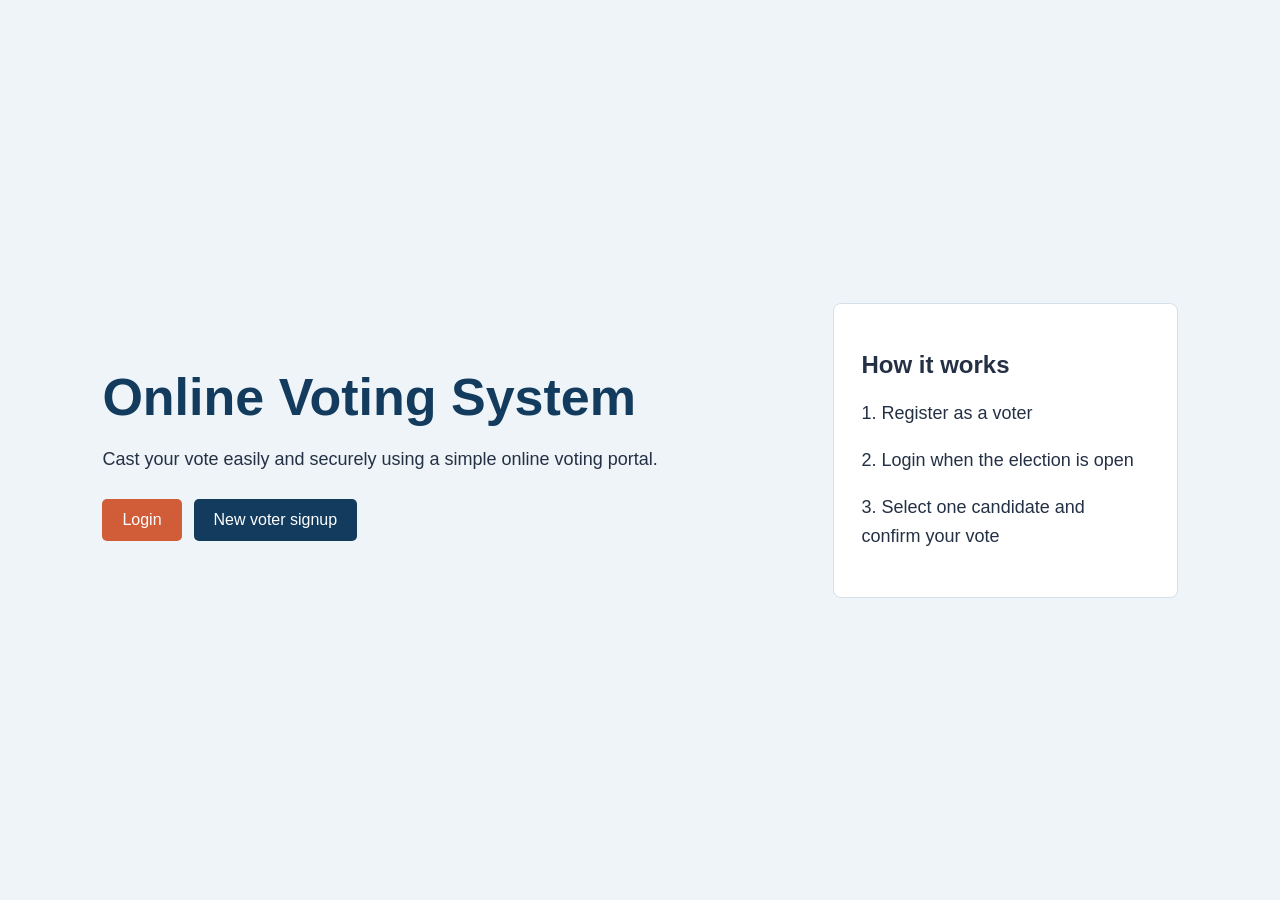
==== index.html @ b89a9908 "Remove SDC project label" ====
<!DOCTYPE html>
<html lang="en">
<head>
  <meta charset="UTF-8">
  <meta name="viewport" content="width=device-width, initial-scale=1.0">
  <title>Online Voting System</title>
  <link rel="stylesheet" href="style.css">
</head>
<body class="home-page">
  <main class="hero">
    <div class="hero-text">
      <h1>Online Voting System</h1>
      <p>Cast your vote easily and securely using a simple online voting portal.</p>
      <div class="button-row">
        <a class="button" href="login.html">Login</a>
        <a class="button secondary" href="signup.html">New voter signup</a>
      </div>
    </div>
    <div class="info-box">
      <h2>How it works</h2>
      <p>1. Register as a voter</p>
      <p>2. Login when the election is open</p>
      <p>3. Select one candidate and confirm your vote</p>
    </div>
  </main>
</body>
</html>
---- style.css ----
* {
  box-sizing: border-box;
}

body {
  margin: 0;
  font-family: Arial, sans-serif;
  color: #243044;
  background: #f4f4f4;
}

.topbar {
  display: flex;
  justify-content: space-between;
  align-items: center;
  padding: 18px 7%;
  background: #123b5d;
  color: white;
}

.topbar a {
  color: white;
  text-decoration: none;
}

.brand {
  font-size: 20px;
  font-weight: bold;
}

.hero {
  min-height: 100vh;
  display: grid;
  grid-template-columns: 2fr 1fr;
  gap: 40px;
  align-items: center;
  padding: 8%;
  background: #eef4f8;
}

.hero h1 {
  max-width: 650px;
  margin: 8px 0;
  font-size: 52px;
  color: #123b5d;
}

.hero p {
  font-size: 18px;
  line-height: 1.6;
}

.tag {
  color: #d05c38;
  font-size: 14px !important;
  font-weight: bold;
  letter-spacing: 2px;
}

.info-box, .form-card, .panel {
  background: white;
  border: 1px solid #d5e0e8;
  border-radius: 8px;
  padding: 28px;
}

.button {
  display: inline-block;
  border: 0;
  border-radius: 5px;
  padding: 12px 20px;
  background: #d05c38;
  color: white;
  font-size: 16px;
  text-decoration: none;
  cursor: pointer;
}

.button:hover {
  background: #ad4528;
}

.button.secondary {
  background: #123b5d;
}

.button-row {
  display: flex;
  gap: 12px;
  flex-wrap: wrap;
  margin-top: 25px;
}

.form-page {
  display: flex;
  justify-content: center;
  padding: 50px 20px;
}

.form-card {
  width: min(100%, 460px);
}

.form-card h1 {
  margin-top: 0;
}

label {
  display: block;
  margin-top: 15px;
  margin-bottom: 5px;
  font-weight: bold;
}

input, select {
  width: 100%;
  padding: 11px;
  border: 1px solid #b8c9d4;
  border-radius: 4px;
  font-size: 16px;
}

.form-card .button {
  width: 100%;
  margin-top: 14px;
}

.small-text {
  color: #657482;
  font-size: 14px;
}

.message {
  min-height: 20px;
  color: #b4432d;
  font-weight: bold;
}

.page-content {
  width: min(1100px, 92%);
  margin: 35px auto;
}

.page-heading {
  display: flex;
  justify-content: space-between;
  align-items: center;
  gap: 15px;
  flex-wrap: wrap;
}

.grid {
  display: grid;
  grid-template-columns: repeat(auto-fit, minmax(250px, 1fr));
  gap: 20px;
  margin-top: 25px;
}

.panel h2 {
  margin-top: 0;
  color: #123b5d;
}

.card-list {
  display: grid;
  gap: 12px;
}

.candidate-card {
  display: flex;
  justify-content: space-between;
  align-items: center;
  gap: 12px;
  padding: 15px;
  background: #f4f8fa;
  border-left: 4px solid #d05c38;
}

.candidate-card h3, .candidate-card p {
  margin: 4px 0;
}

.danger {
  background: #a93434;
  padding: 8px 12px;
  font-size: 14px;
}

.status {
  font-weight: bold;
  color: #277044;
}

.status.closed {
  color: #a93434;
}

table {
  width: 100%;
  border-collapse: collapse;
  margin-top: 12px;
}

th, td {
  text-align: left;
  padding: 10px;
  border-bottom: 1px solid #d5e0e8;
}

@media (max-width: 700px) {
  .hero {
    grid-template-columns: 1fr;
    padding: 12% 7%;
  }

  .topbar {
    padding: 15px 5%;
  }

  .candidate-card {
    align-items: flex-start;
    flex-direction: column;
  }
}
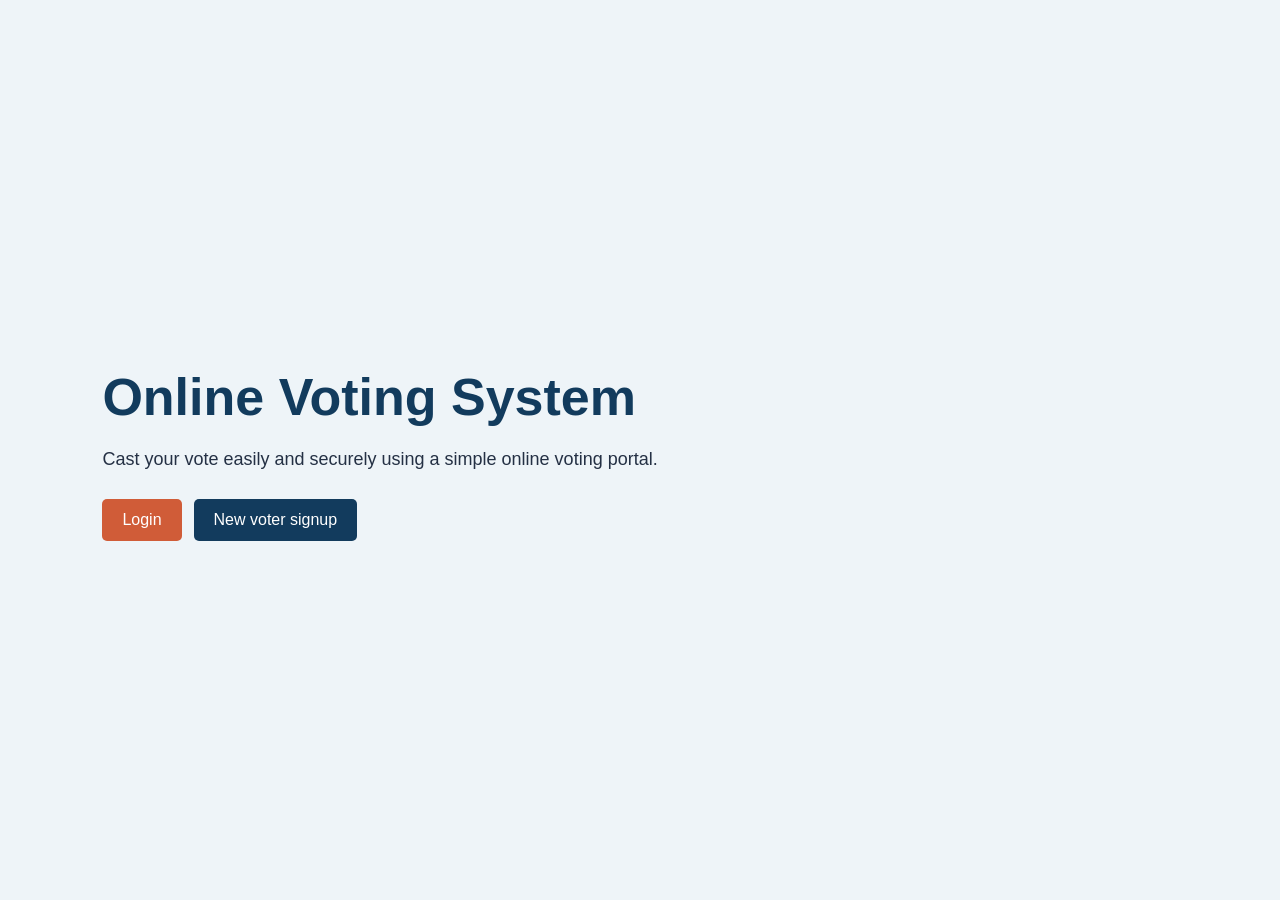
==== commit 580dbad0: "Remove how it works section" ====
--- a/index.html
+++ b/index.html
@@ -16,12 +16,6 @@
         <a class="button secondary" href="signup.html">New voter signup</a>
       </div>
     </div>
-    <div class="info-box">
-      <h2>How it works</h2>
-      <p>1. Register as a voter</p>
-      <p>2. Login when the election is open</p>
-      <p>3. Select one candidate and confirm your vote</p>
-    </div>
   </main>
 </body>
 </html>
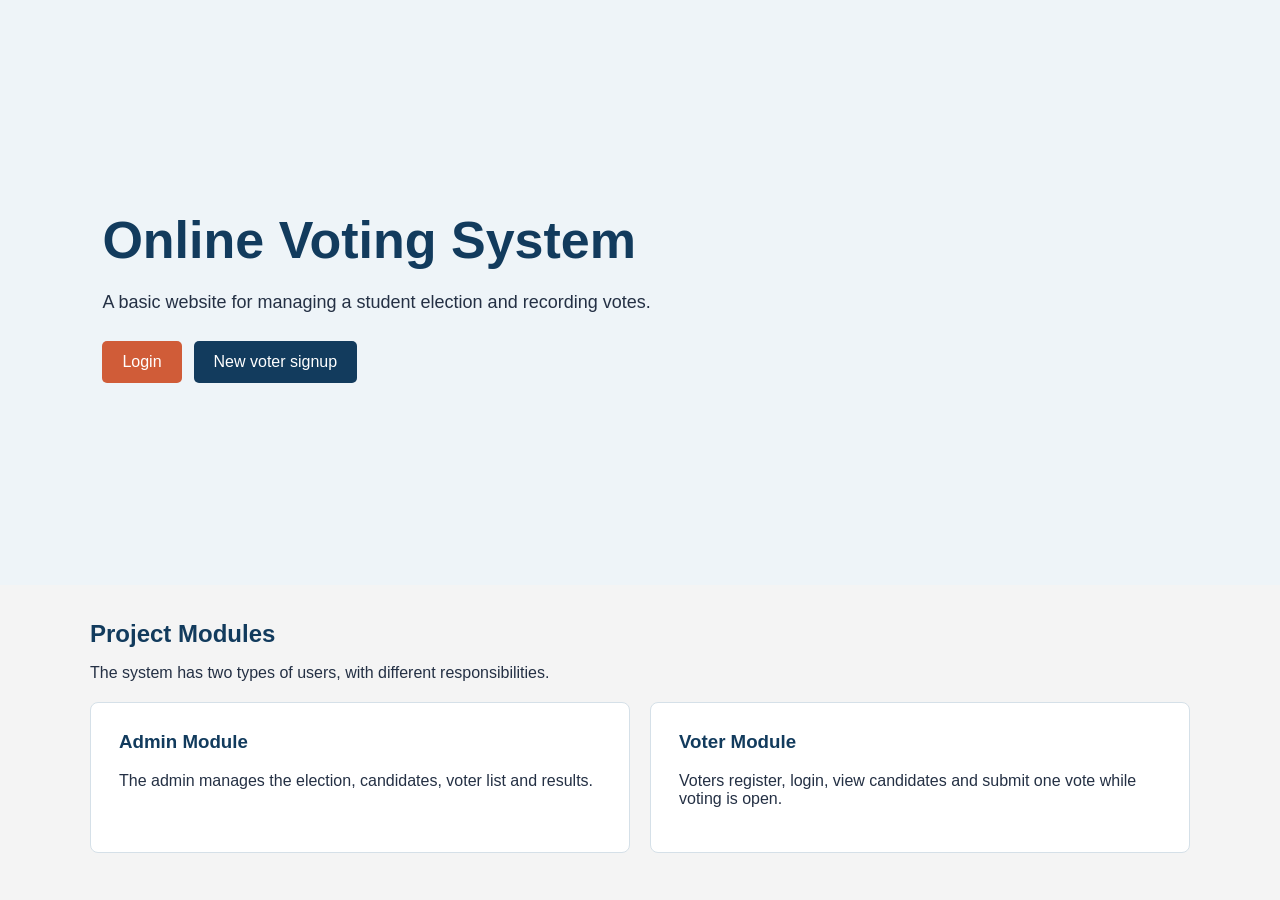
==== commit 61602671: "Add project module and demo explanation" ====
--- a/index.html
+++ b/index.html
@@ -7,15 +7,31 @@
   <link rel="stylesheet" href="style.css">
 </head>
 <body class="home-page">
-  <main class="hero">
-    <div class="hero-text">
-      <h1>Online Voting System</h1>
-      <p>Cast your vote easily and securely using a simple online voting portal.</p>
-      <div class="button-row">
-        <a class="button" href="login.html">Login</a>
-        <a class="button secondary" href="signup.html">New voter signup</a>
+  <main>
+    <section class="hero">
+      <div class="hero-text">
+        <h1>Online Voting System</h1>
+        <p>A basic website for managing a student election and recording votes.</p>
+        <div class="button-row">
+          <a class="button" href="login.html">Login</a>
+          <a class="button secondary" href="signup.html">New voter signup</a>
+        </div>
       </div>
-    </div>
+    </section>
+    <section class="modules page-content">
+      <h2>Project Modules</h2>
+      <p>The system has two types of users, with different responsibilities.</p>
+      <div class="module-grid">
+        <section class="panel">
+          <h3>Admin Module</h3>
+          <p>The admin manages the election, candidates, voter list and results.</p>
+        </section>
+        <section class="panel">
+          <h3>Voter Module</h3>
+          <p>Voters register, login, view candidates and submit one vote while voting is open.</p>
+        </section>
+      </div>
+    </section>
   </main>
 </body>
 </html>
--- a/style.css
+++ b/style.css
@@ -29,7 +29,7 @@
 }
 
 .hero {
-  min-height: 100vh;
+  min-height: 65vh;
   display: grid;
   grid-template-columns: 2fr 1fr;
   gap: 40px;
@@ -156,6 +156,23 @@
   margin-top: 25px;
 }
 
+.module-grid {
+  display: grid;
+  grid-template-columns: repeat(auto-fit, minmax(250px, 1fr));
+  gap: 20px;
+  margin-top: 20px;
+}
+
+.modules h2 {
+  margin-bottom: 8px;
+  color: #123b5d;
+}
+
+.modules h3 {
+  margin-top: 0;
+  color: #123b5d;
+}
+
 .panel h2 {
   margin-top: 0;
   color: #123b5d;
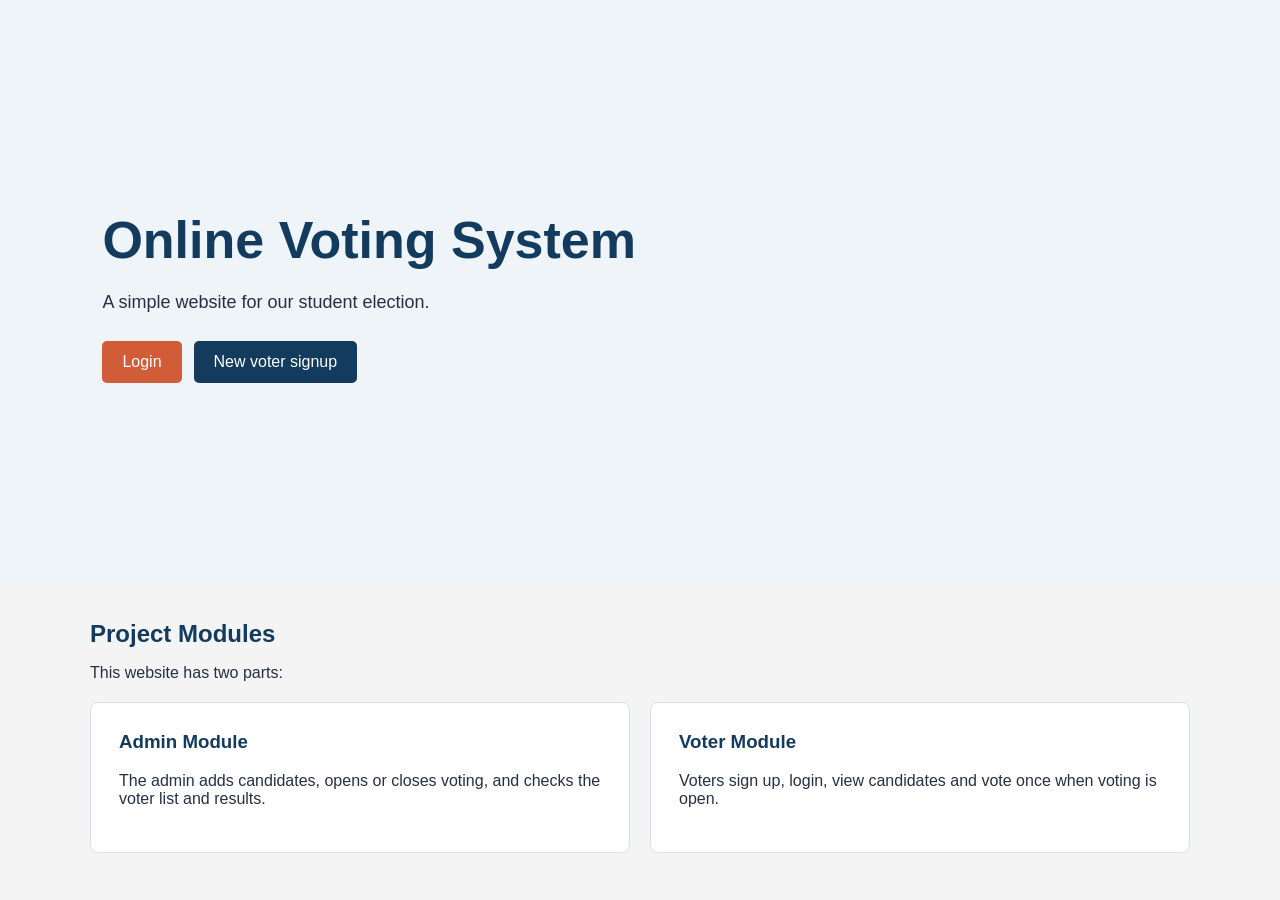
==== commit a8ce0543: "Simplify project wording for presentation" ====
--- a/index.html
+++ b/index.html
@@ -11,7 +11,7 @@
     <section class="hero">
       <div class="hero-text">
         <h1>Online Voting System</h1>
-        <p>A basic website for managing a student election and recording votes.</p>
+        <p>A simple website for our student election.</p>
         <div class="button-row">
           <a class="button" href="login.html">Login</a>
           <a class="button secondary" href="signup.html">New voter signup</a>
@@ -20,15 +20,15 @@
     </section>
     <section class="modules page-content">
       <h2>Project Modules</h2>
-      <p>The system has two types of users, with different responsibilities.</p>
+      <p>This website has two parts:</p>
       <div class="module-grid">
         <section class="panel">
           <h3>Admin Module</h3>
-          <p>The admin manages the election, candidates, voter list and results.</p>
+          <p>The admin adds candidates, opens or closes voting, and checks the voter list and results.</p>
         </section>
         <section class="panel">
           <h3>Voter Module</h3>
-          <p>Voters register, login, view candidates and submit one vote while voting is open.</p>
+          <p>Voters sign up, login, view candidates and vote once when voting is open.</p>
         </section>
       </div>
     </section>
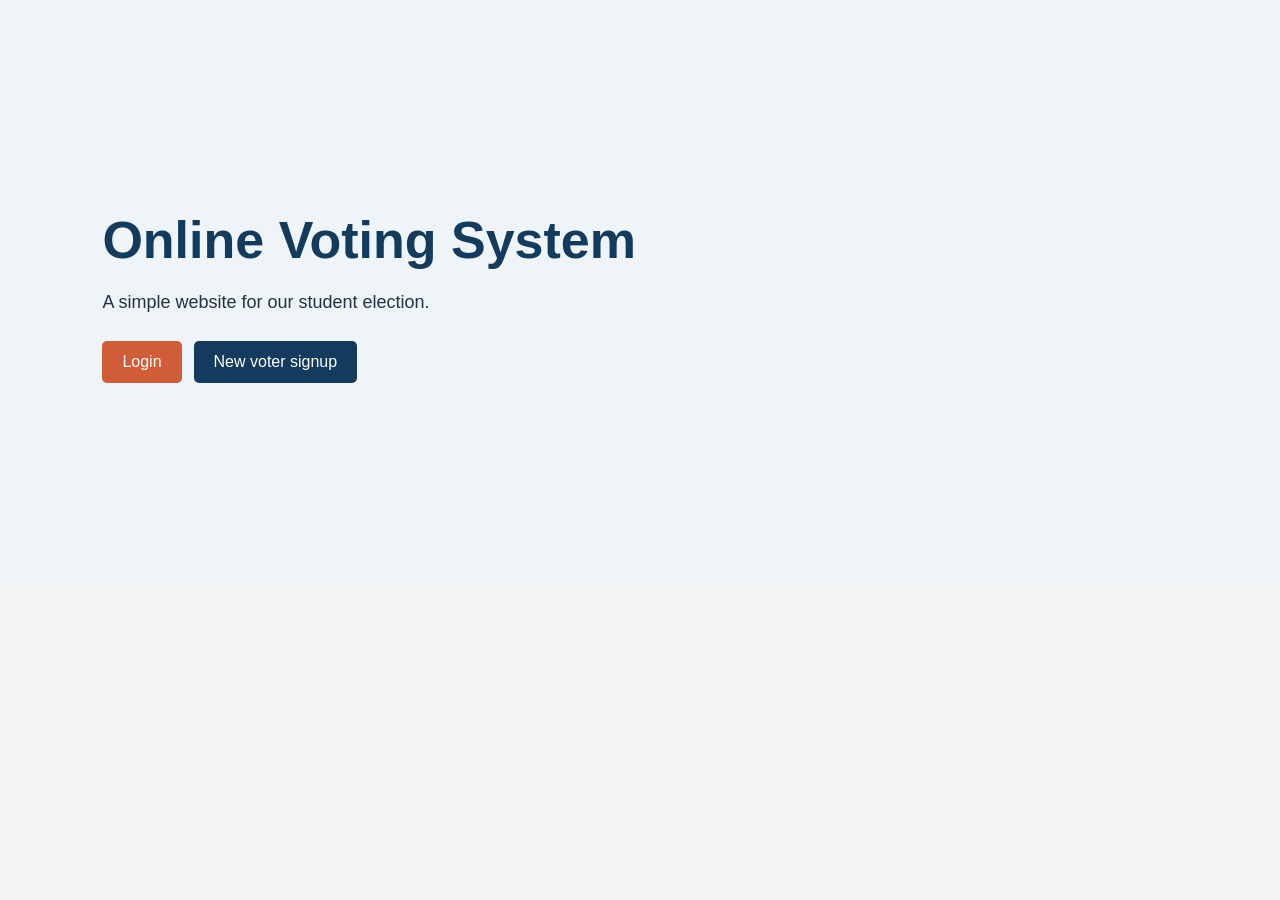
==== commit 79fd78fb: "Remove module descriptions from home page" ====
--- a/index.html
+++ b/index.html
@@ -18,20 +18,6 @@
         </div>
       </div>
     </section>
-    <section class="modules page-content">
-      <h2>Project Modules</h2>
-      <p>This website has two parts:</p>
-      <div class="module-grid">
-        <section class="panel">
-          <h3>Admin Module</h3>
-          <p>The admin adds candidates, opens or closes voting, and checks the voter list and results.</p>
-        </section>
-        <section class="panel">
-          <h3>Voter Module</h3>
-          <p>Voters sign up, login, view candidates and vote once when voting is open.</p>
-        </section>
-      </div>
-    </section>
   </main>
 </body>
 </html>
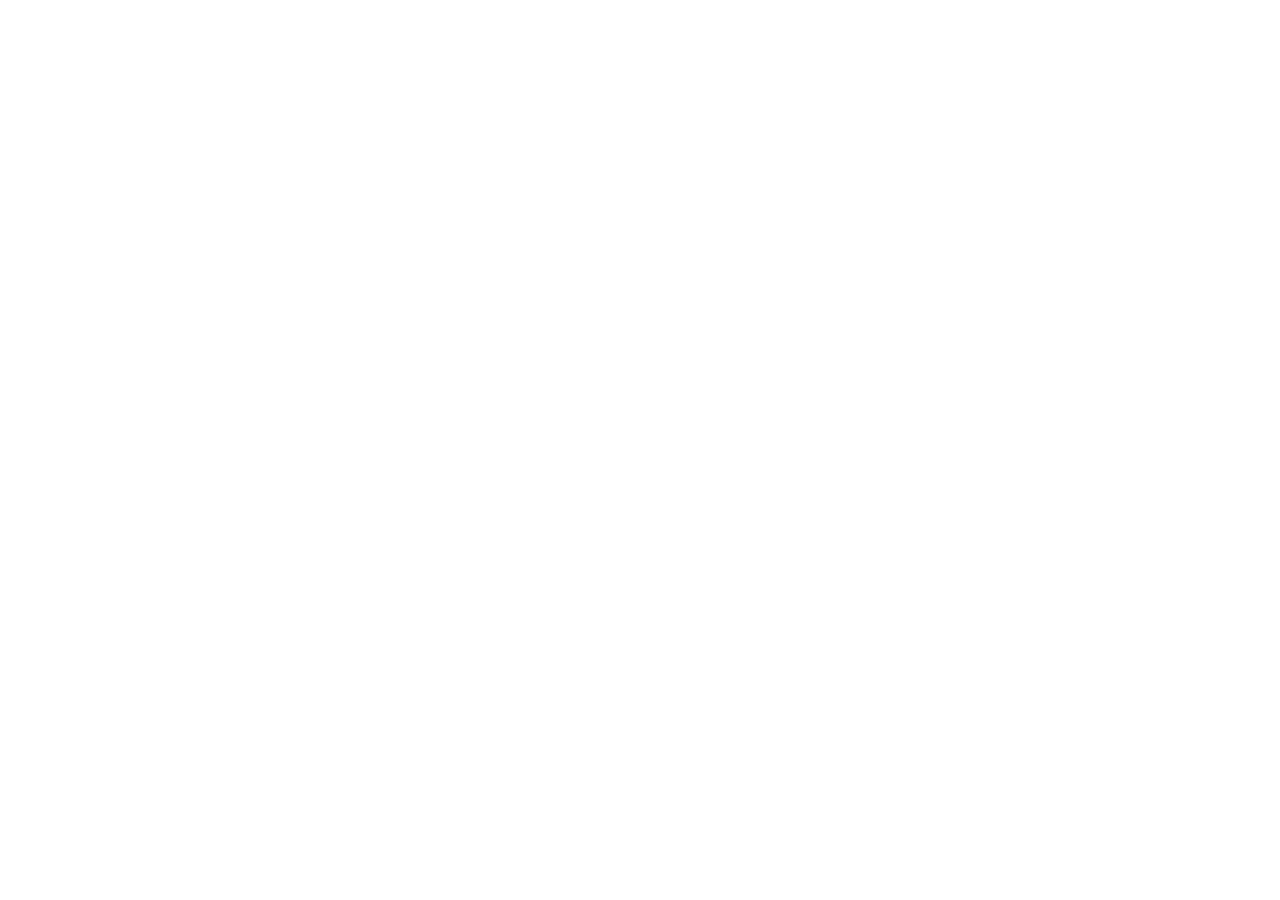
==== commit cc47e6f5: "deploy: fca0163808136d7f58be033ddee8ac8d974b0fe4" ====
--- a/index.html
+++ b/index.html
@@ -4,20 +4,11 @@
   <meta charset="UTF-8">
   <meta name="viewport" content="width=device-width, initial-scale=1.0">
   <title>Online Voting System</title>
-  <link rel="stylesheet" href="style.css">
+  <meta name="theme-color" content="#17365d">
+  <script type="module" crossorigin src="/online-voting/assets/index-CVPbZcFE.js"></script>
+  <link rel="stylesheet" crossorigin href="/online-voting/assets/index-DrgLqNb-.css">
 </head>
-<body class="home-page">
-  <main>
-    <section class="hero">
-      <div class="hero-text">
-        <h1>Online Voting System</h1>
-        <p>A simple website for our student election.</p>
-        <div class="button-row">
-          <a class="button" href="login.html">Login</a>
-          <a class="button secondary" href="signup.html">New voter signup</a>
-        </div>
-      </div>
-    </section>
-  </main>
+<body>
+  <div id="root"></div>
 </body>
 </html>
